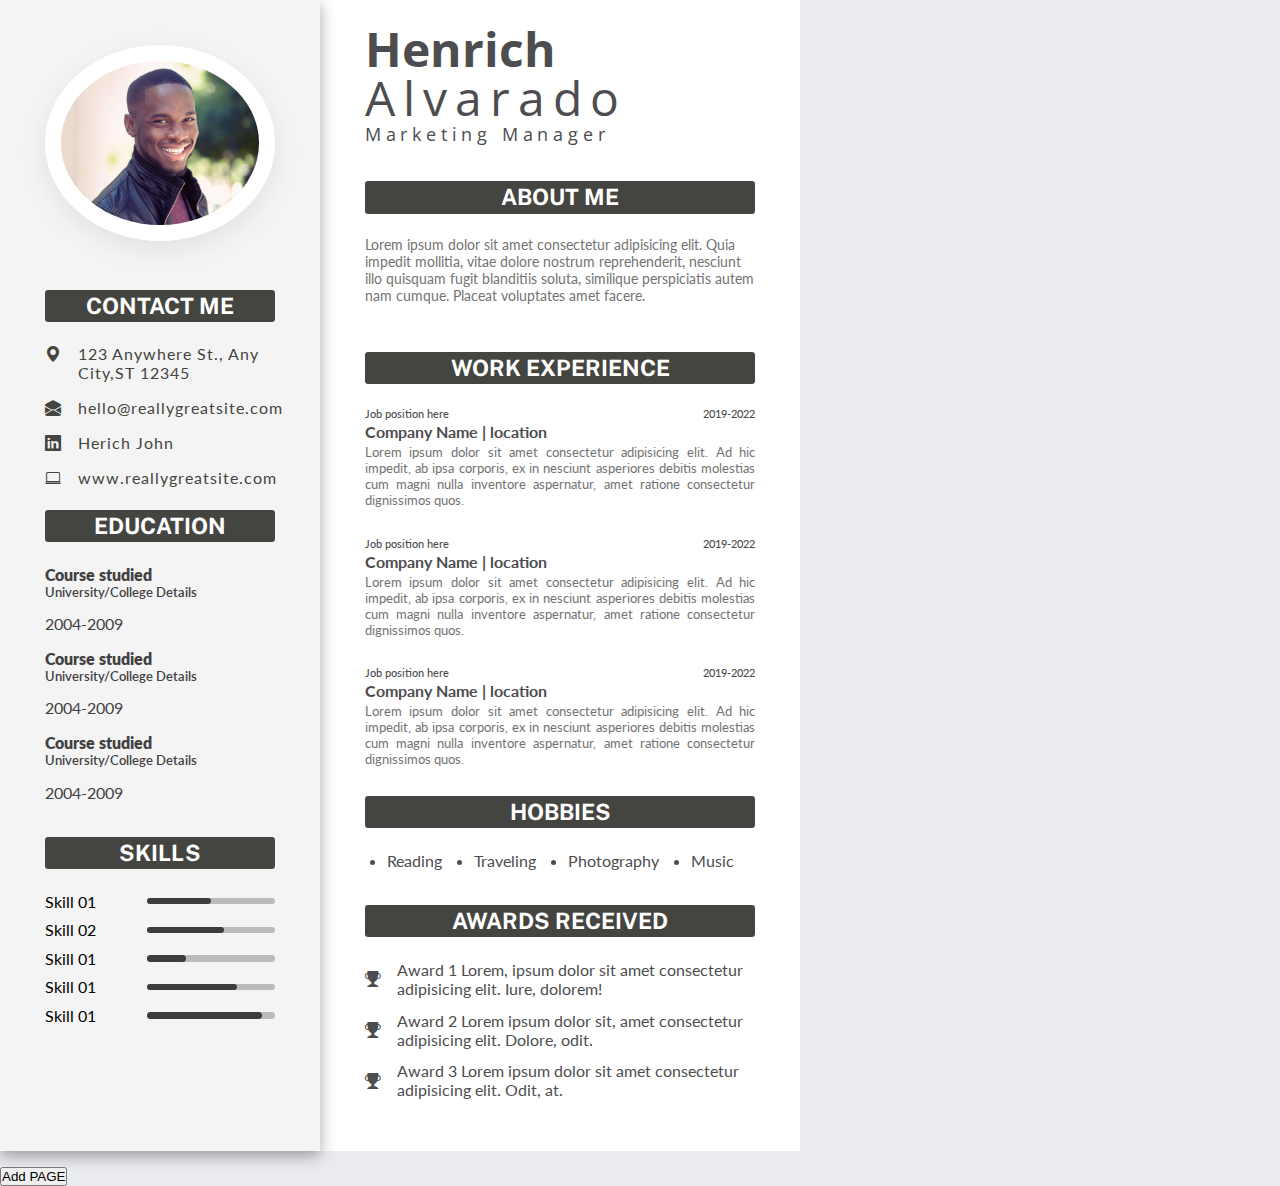
==== index.html @ 654483cc "first commit" ====
<!DOCTYPE html>
<html lang="en">
  <head>
    <meta charset="UTF-8" />
    <meta name="viewport" content="width=device-width, initial-scale=1.0" />
    <title>Resume Template</title>
    <link rel="stylesheet" href="style.css" />
    <link
      rel="stylesheet"
      href="https://cdn.jsdelivr.net/npm/bootstrap-icons@1.8.3/font/bootstrap-icons.css"
    />
  </head>
  <body>

    <section class="main-section">
      <div class="left-part">
        <div class="image-container">
          <img src="/profile.jpg" alt="" />
        </div>
        <div class="contact-container">
          <h2 class="title">Contact Me</h2>
          <div class="contact-info">
            
              <div class="contact-list">
                <div class="icon-container">
                  <i class="bi bi-geo-alt-fill"></i>
                </div>
                <div class="contact-text">
                  <p>123 Anywhere St., Any City,ST 12345</p>
                </div>
              </div>
            
            
              <div class="contact-list">
                <div class="icon-container">
                  <i class="bi bi-envelope-open-fill"></i>
                </div>
                <div class="contact-text">
                  <p>hello@reallygreatsite.com</p>
                </div>
              </div>
            
            

                <div class="contact-list">
                    <div class="icon-container">
                        <i class="bi bi-linkedin"></i>
                    </div>
                <div class="contact-text">
                    <p>Herich John</p>
                </div>
            </div>
        
        
            <div class="contact-list">
                <div class="icon-container">
                    <i class="bi bi-laptop"></i>
                </div>
            <div class="contact-text">
                <p>www.reallygreatsite.com</p>
            </div>
        </div>
    </div>
            
          </div>
<div class="education-container">
  <h2 class="title">Education</h2>
  <div class="course">
    <h2 class="education-title">
      Course studied
    </h2>
    <h5 class="college-name">University/College Details</h5>
    <p class="education-date">2004-2009</p>
  </div>
  <div class="course">
    <h2 class="education-title">
      Course studied
    </h2>
    <h5 class="college-name">University/College Details</h5>
    <p class="education-date">2004-2009</p>
  </div>
  <div class="course">
    <h2 class="education-title">
      Course studied
    </h2>
    <h5 class="college-name">University/College Details</h5>
    <p class="education-date">2004-2009</p>
  </div>
</div>

<div class="skills-container">
  <h2 class="title">Skills</h2>
  <div class="skill">
    <div class="left-skill">Skill 01</div>
    <div class="right-skill">
      <div class="outer-layer">

        <div class="inner-layer" style="width: 50%;"></div>
        </div>
    </div>
  </div>
  <div class="skill">
    <div class="left-skill">Skill 02</div>
    <div class="right-skill">
      <div class="outer-layer">

        <div class="inner-layer" style="width: 60%;"></div>
        </div>
    </div>
  </div>
  <div class="skill">
    <div class="left-skill">Skill 01</div>
    <div class="right-skill">
      <div class="outer-layer">

        <div class="inner-layer" style="width: 30%;"></div>
        </div>
    </div>
  </div>
  <div class="skill">
    <div class="left-skill">Skill 01</div>
    <div class="right-skill">
      <div class="outer-layer">

        <div class="inner-layer" style="width: 70%;"></div>
        </div>
    </div>
  </div>
  <div class="skill">
    <div class="left-skill">Skill 01</div>
    <div class="right-skill">
      <div class="outer-layer">

        <div class="inner-layer" style="width: 90%;"></div>
        </div>
    </div>
  </div>
</div>
        </div>
        
      </div>
      <div class="right-part">
        <div class="banner">

          <h1 class="firstname"> Henrich  </h1>
          <h1 class="lastname">Alvarado</h1>
          <p class="position">Marketing Manager</p>
          </div>
          <div class="about-container">
            <h2 class="title">About Me </h2>
            <p>Lorem ipsum dolor sit amet consectetur adipisicing elit. Quia impedit mollitia, vitae dolore nostrum reprehenderit, nesciunt illo quisquam fugit blanditiis soluta, similique perspiciatis autem nam cumque. Placeat voluptates amet facere.</p>
          </div>
          <div class="work-container">
<h2 class="title">Work Experience</h2>
<div class="work">

  <div class="job-date">
    <p class="job">Job position here</p>
  <p class="date">2019-2022</p>
</div>
<h2 class="company-name"> Company Name | location</h2>
<p class="work-text">
  Lorem ipsum dolor sit amet consectetur adipisicing elit. Ad hic impedit, ab ipsa corporis, ex in nesciunt asperiores debitis molestias cum magni nulla inventore aspernatur, amet ratione consectetur dignissimos quos.
</p>
</div>
<div class="work">

  <div class="job-date">
    <p class="job">Job position here</p>
  <p class="date">2019-2022</p>
</div>
<h2 class="company-name"> Company Name | location</h2>
<p class="work-text">
  Lorem ipsum dolor sit amet consectetur adipisicing elit. Ad hic impedit, ab ipsa corporis, ex in nesciunt asperiores debitis molestias cum magni nulla inventore aspernatur, amet ratione consectetur dignissimos quos.
</p>
</div>
<div class="work">

  <div class="job-date">
    <p class="job">Job position here</p>
  <p class="date">2019-2022</p>
</div>
<h2 class="company-name"> Company Name | location</h2>
<p class="work-text">
  Lorem ipsum dolor sit amet consectetur adipisicing elit. Ad hic impedit, ab ipsa corporis, ex in nesciunt asperiores debitis molestias cum magni nulla inventore aspernatur, amet ratione consectetur dignissimos quos.
</p>
</div>
</div>
<div class="hobbies-container">
  <h2 class="title">Hobbies</h2>
  <ul>
    <li>Reading</li>
    <li>Traveling</li>
    <li>Photography</li>
    <li>Music</li>
    
  </ul>
</div>
<div class="awards-container">
  <h2 class="title">Awards Received</h2>
  <div class="award"><i class="bi bi-trophy-fill"></i>Award 1 Lorem, ipsum dolor sit amet consectetur adipisicing elit. Iure, dolorem!</div>
  <div class="award"><i class="bi bi-trophy-fill"></i>Award 2 Lorem ipsum dolor sit, amet consectetur adipisicing elit. Dolore, odit.</div>
  <div class="award"><i class="bi bi-trophy-fill"></i>Award 3 Lorem ipsum dolor sit amet consectetur adipisicing elit. Odit, at.</div>
</div>
</div>

</section>

   
<button id="add-btn">Add PAGE</button>
  </body>

</html>
---- style.css ----
@import url('https://fonts.googleapis.com/css2?family=Open+Sans:ital,wght@0,300;0,400;0,500;0,600;0,700;0,800;1,300;1,400;1,500;1,600;1,700;1,800&display=swap');
/* font-family: 'Open Sans', sans-serif; */

@import url('https://fonts.googleapis.com/css2?family=Public+Sans:ital,wght@0,100;0,200;0,300;0,400;0,500;0,600;0,700;0,800;0,900;1,100;1,200;1,300;1,400;1,500;1,600;1,700;1,800;1,900&display=swap');
/* font-family: 'Public Sans', sans-serif; */

@import url('https://fonts.googleapis.com/css2?family=Lato:ital,wght@0,100;0,300;0,400;0,700;0,900;1,100;1,300;1,400;1,700;1,900&display=swap');
/* font-family: 'Lato', sans-serif; */
* {
    padding: 0;
    margin: 0;
    box-sizing: border-box;
}
body{
    background-color: #EBECF0;
}
.main-section{
    background-color: aliceblue;
width: 800px;
    height: auto;
    background-color: white;
margin:0;
display: flex;
margin-bottom: 1rem

}
.main-section .left-part{

    width:40%;
/* height: 100%; */
background-color: #F4F4F4;
padding: 2.8rem;
    box-shadow: rgba(0, 0, 0, 0.35) 0px 5px 15px;
}
.left-part .image-container{

    margin-bottom: 2.8rem;
}
.left-part .image-container img{
    width: 100%;
    height: 100%;
    border-radius: 50%;
    border: 1rem solid white;
        box-shadow: rgba(149, 157, 165, 0.2) 0px 8px 24px;
}
.title{
    font-family: 'Public Sans', sans-serif;
    font-size: 1.4rem;
    padding: 0.2rem;
    text-transform: uppercase;
    border-radius: 0.2rem;
    text-align: center;
    color:white;
    background-color: #444440;  
    margin:1.4rem 0;    
    /* border-radius: 0.5rem; */
}
.contact-container .contact-list{
    display: flex;
    gap:1rem;
    margin-bottom: 1rem;
    font-family: 'Lato', sans-serif;
    color: #444440;
    letter-spacing: 1px;
    font-size: 1rem;
}
.education-container{
    margin-bottom: 2.2rem;
    font-family: 'Lato', sans-serif;
    }
    .education-container .course{
        margin-bottom: 1rem;
        color: #414042;
        }
        .education-container .education-title{
            font-size: 1rem;
            font-weight: 800;
            
            
            }
            .education-container .college-name{
                margin-bottom: 0.9rem;
                font-weight: 600 ;
                
                }
.skills-container .skill{
    display: flex;
    align-items: center;
    justify-content: space-between;
    margin-bottom: 0.6rem;
    font-family: 'Lato', sans-serif;
}

.skills-container .skill .right-skill .outer-layer{
    background-color: #BBBBBB;
    height: 0.4rem;
    width: 8rem;
    border-radius: 0.4rem;
}
.skills-container .skill .right-skill .inner-layer{
background-color: #3D3D3D;
width:100% ;
height: 100%;
border-radius: inherit;}

.right-part{
padding:1rem 2.8rem 1rem;
}
.right-part .banner{
    /* margin-bottom: 2.8rem; */
    color: #4D4D4F;
font-family: 'Open Sans', sans-serif;
margin-bottom:2.2rem ;
}
.right-part .banner .firstname{
    font-size: 3rem;
}
.right-part .banner .lastname{
  font-size: 3rem;
  letter-spacing: 0.5rem;
  font-weight: 400;
  margin-top: -1rem; ;
}
.right-part .banner .position{
    letter-spacing: 0.3rem;
    margin-top:-0.5rem ;
    font-size: 1.1rem;
}
.work-container{
    margin-top: 3rem ;
        font-family: 'Lato', sans-serif;
}
.work-container .work{
    margin-bottom: 1.8rem;
}

.work-container .work .job-date{
   display: flex;
   justify-content: space-between;
   color: #4D4D4F;
   margin-bottom:0.5rem;
   font-size: 0.7rem;
    font-weight: 500;
   
   }
   .work-container .work .company-name{
    color: #4D4D4F;
   font-size: 1rem;
   font-weight: 700;
   margin-bottom: 0.5rem;
   line-height: 0.5rem;
}
   .work-container .work .work-text{
    color: #737373;
    font-size: 0.8rem;
    text-align: justify;
    }
    .about-container{
        margin-bottom:0rem;
        font-size: 0.9rem;
    font-family: 'Lato', sans-serif;
        color: #737373;
}
.hobbies-container{
    margin-bottom: 2.2rem;
    font-family: 'Lato', sans-serif;
    color: #4D4D4F;
}
.hobbies-container ul{
    display: flex;
    gap: 2rem;
    justify-content: center;
    flex-wrap: wrap;
}
.awards-container{
    margin-bottom: 2.2rem;
    font-family: 'Lato', sans-serif;
    color: #4D4D4F;
}
.awards-container .award{
   display: flex;
   gap: 1rem;
   align-items: center;
   justify-content: center;
    margin-bottom: 0.8rem;
}
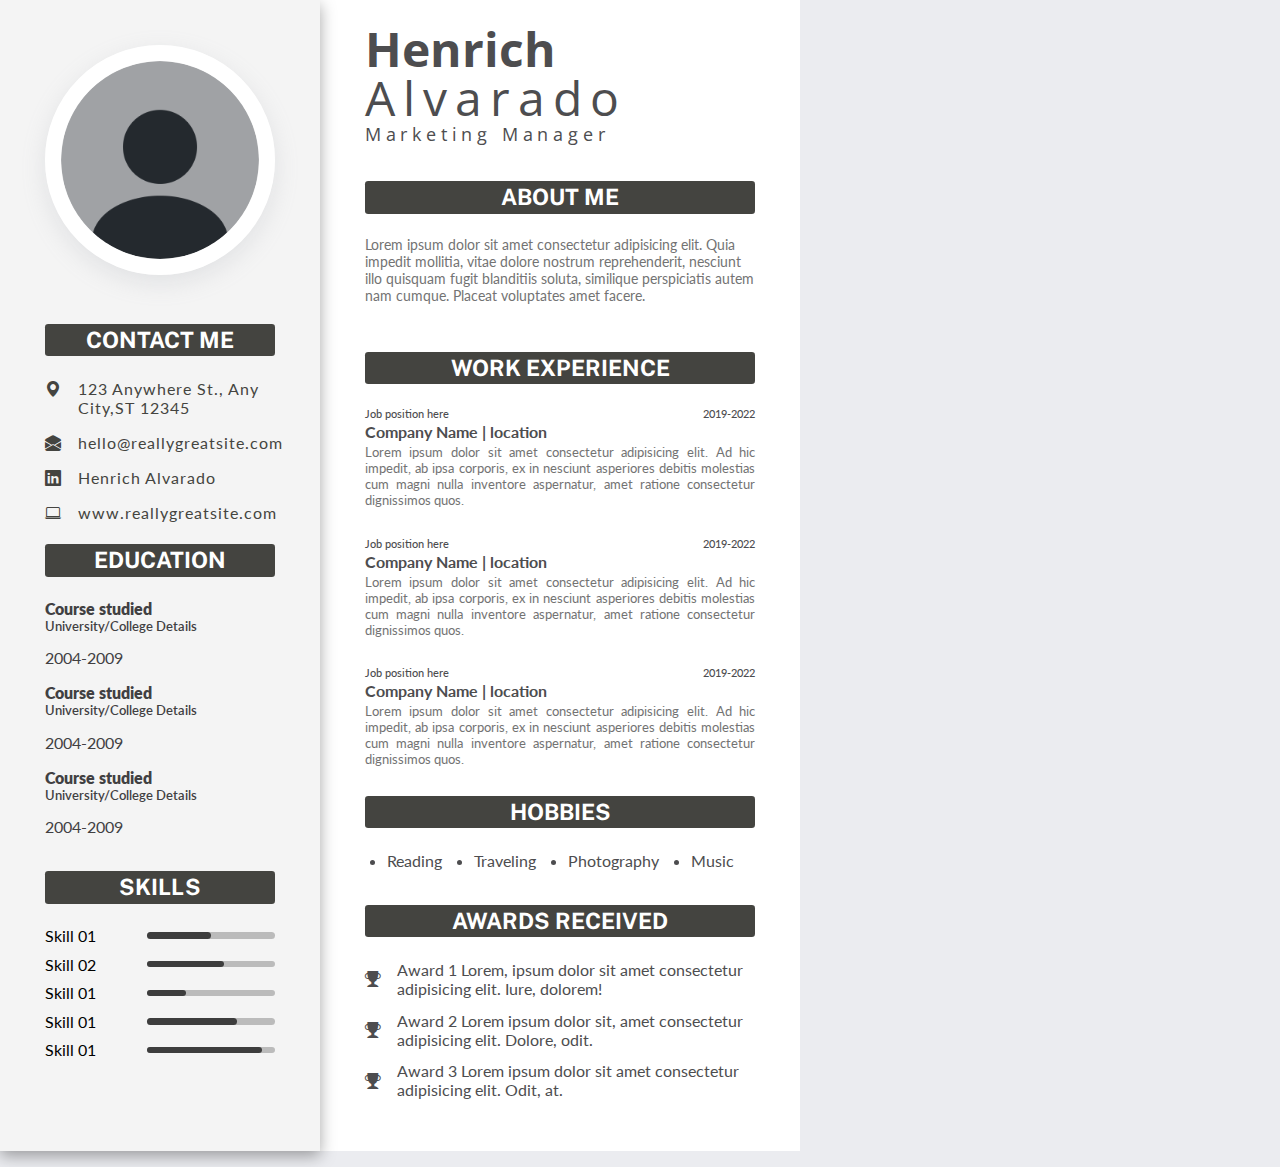
==== commit ad94aab6: "completed" ====
--- a/index.html
+++ b/index.html
@@ -15,7 +15,7 @@
     <section class="main-section">
       <div class="left-part">
         <div class="image-container">
-          <img src="/profile.jpg" alt="" />
+          <img src="/profile.png" alt=""  />
         </div>
         <div class="contact-container">
           <h2 class="title">Contact Me</h2>
@@ -47,7 +47,7 @@
                         <i class="bi bi-linkedin"></i>
                     </div>
                 <div class="contact-text">
-                    <p>Herich John</p>
+                    <p>Henrich Alvarado</p>
                 </div>
             </div>
         
@@ -207,7 +207,7 @@
 </section>
 
    
-<button id="add-btn">Add PAGE</button>
+<!-- <button id="add-btn">Add PAGE</button> -->
   </body>
 
 </html>
--- a/style.css
+++ b/style.css
@@ -39,7 +39,7 @@
 .left-part .image-container img{
     width: 100%;
     height: 100%;
-    border-radius: 50%;
+    border-radius:60%;
     border: 1rem solid white;
         box-shadow: rgba(149, 157, 165, 0.2) 0px 8px 24px;
 }
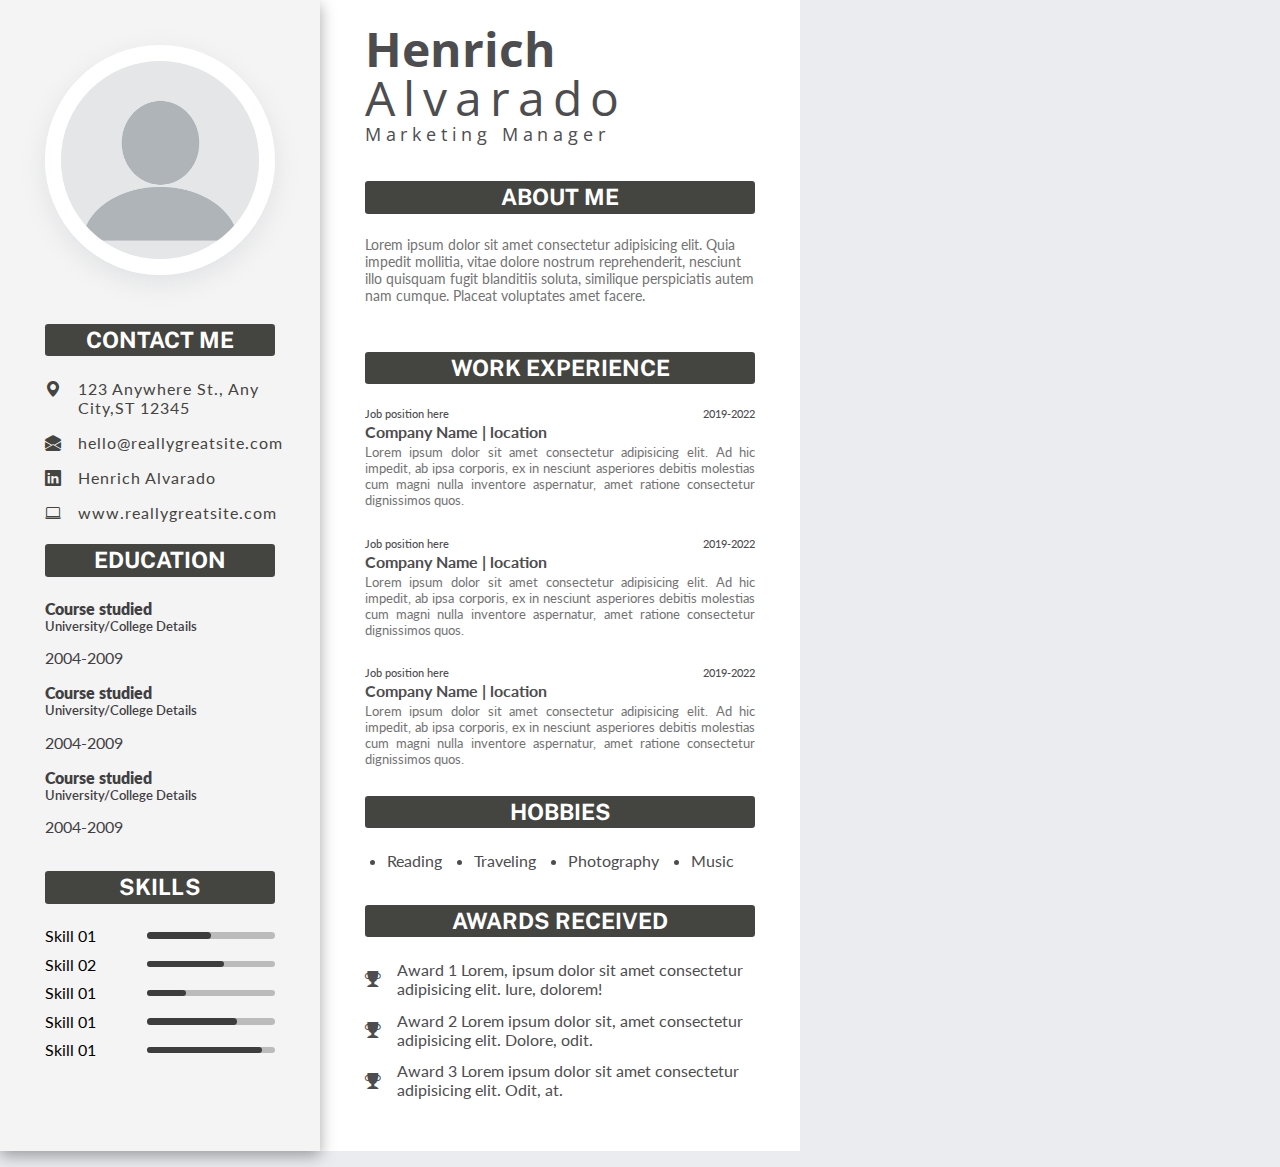
==== commit 3af0e84f: "changed image" ====
--- a/index.html
+++ b/index.html
@@ -15,7 +15,7 @@
     <section class="main-section">
       <div class="left-part">
         <div class="image-container">
-          <img src="/profile.png" alt=""  />
+          <img src="/profile.webp" alt=""  />
         </div>
         <div class="contact-container">
           <h2 class="title">Contact Me</h2>
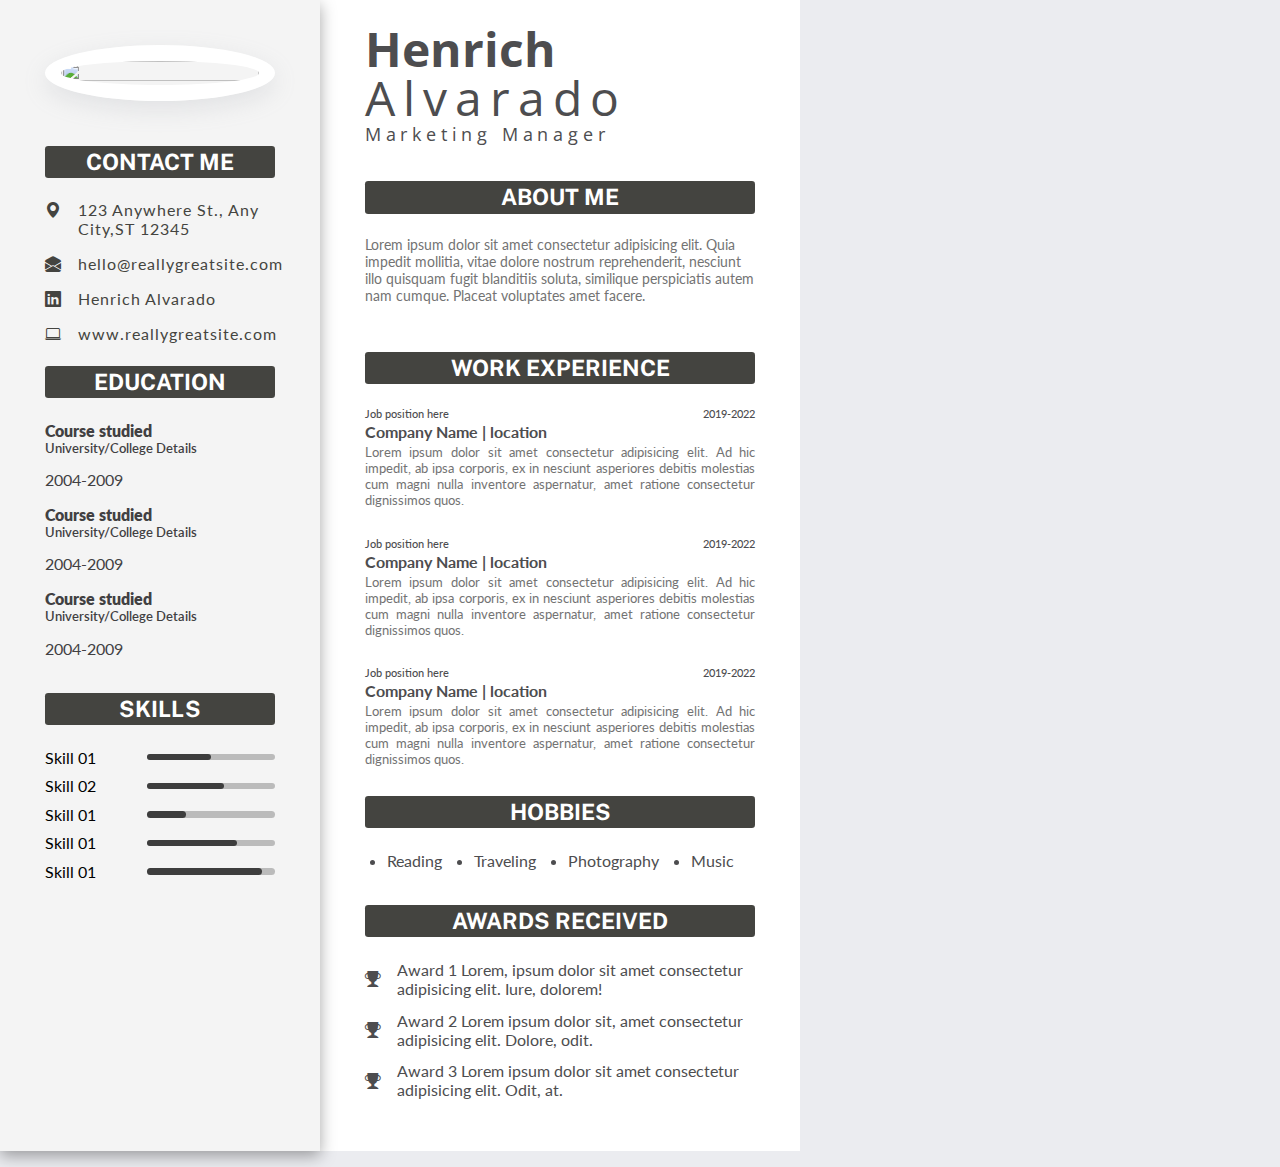
==== commit 436c1b29: "image fixes" ====
--- a/index.html
+++ b/index.html
@@ -15,7 +15,7 @@
     <section class="main-section">
       <div class="left-part">
         <div class="image-container">
-          <img src="/profile.webp" alt=""  />
+          <img src="https://static-00.iconduck.com/assets.00/profile-circle-icon-2048x2048-cqe5466q.png" alt=""  />
         </div>
         <div class="contact-container">
           <h2 class="title">Contact Me</h2>
